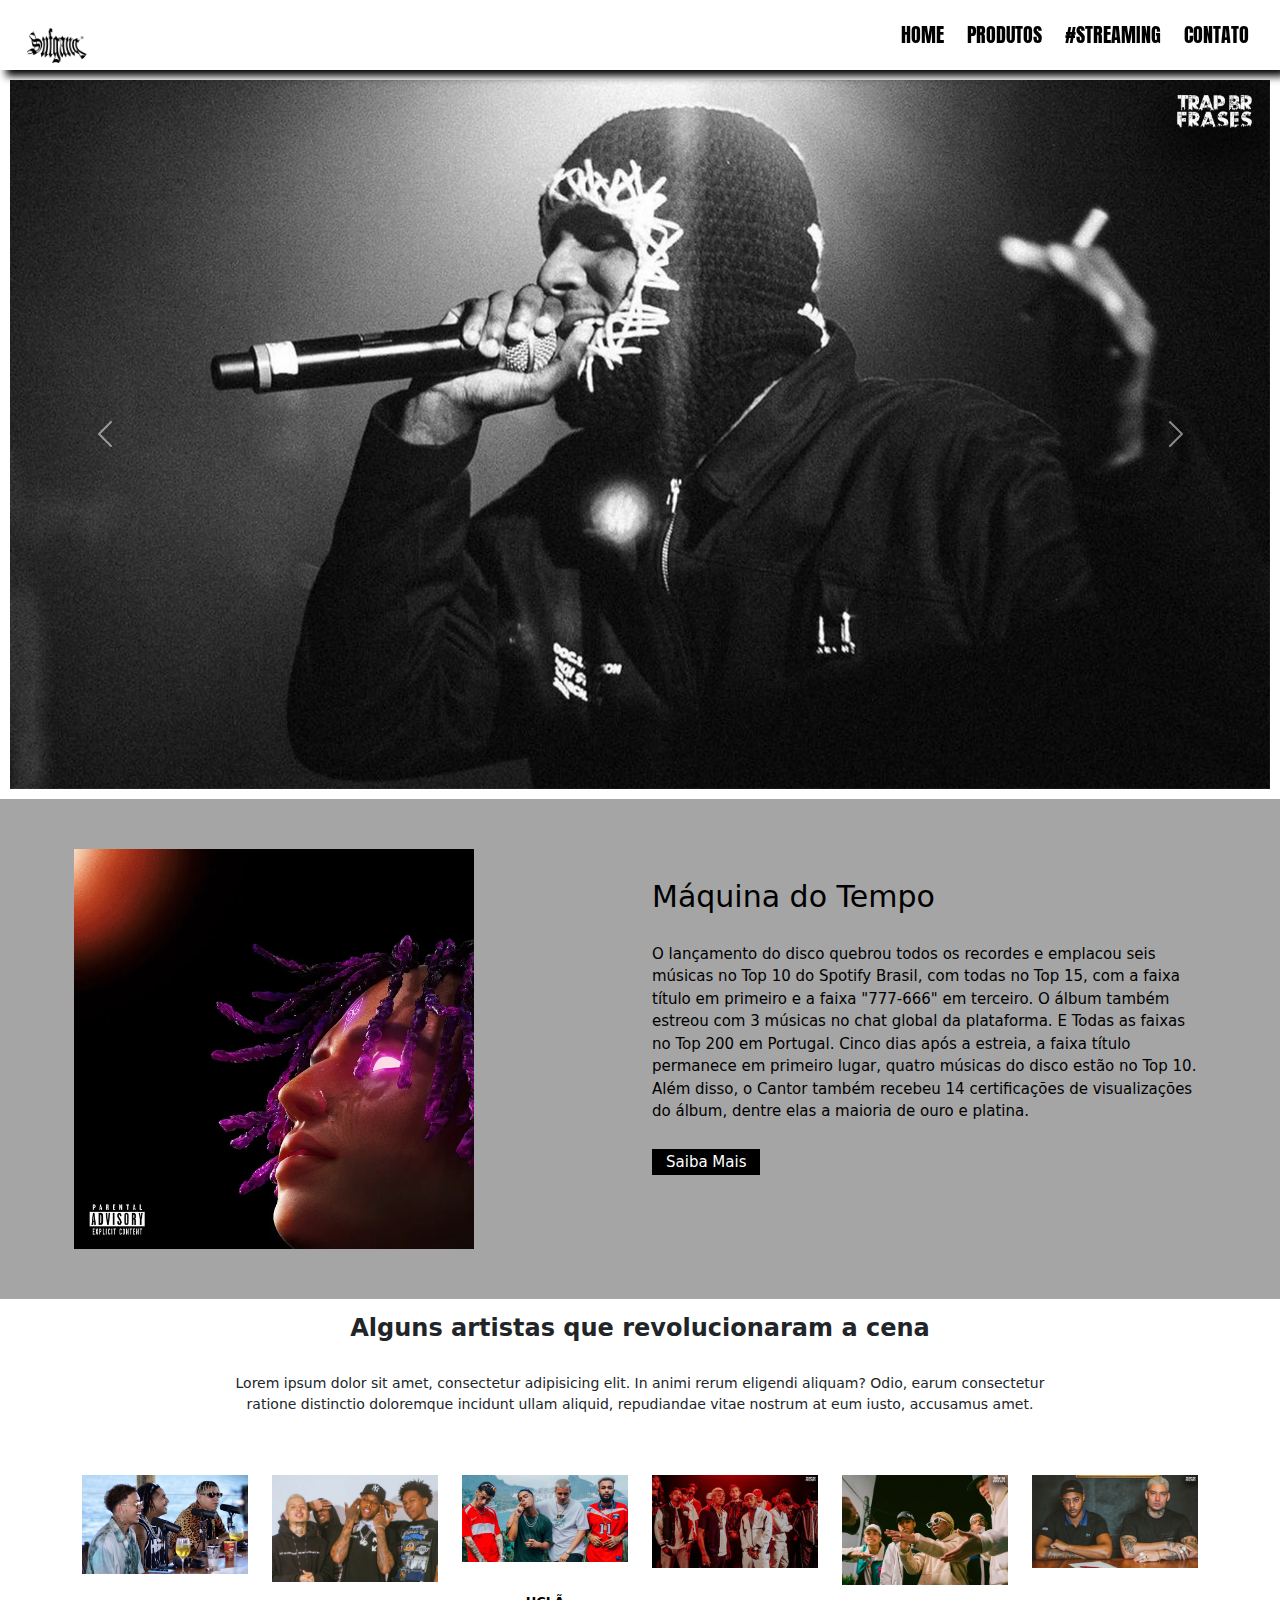
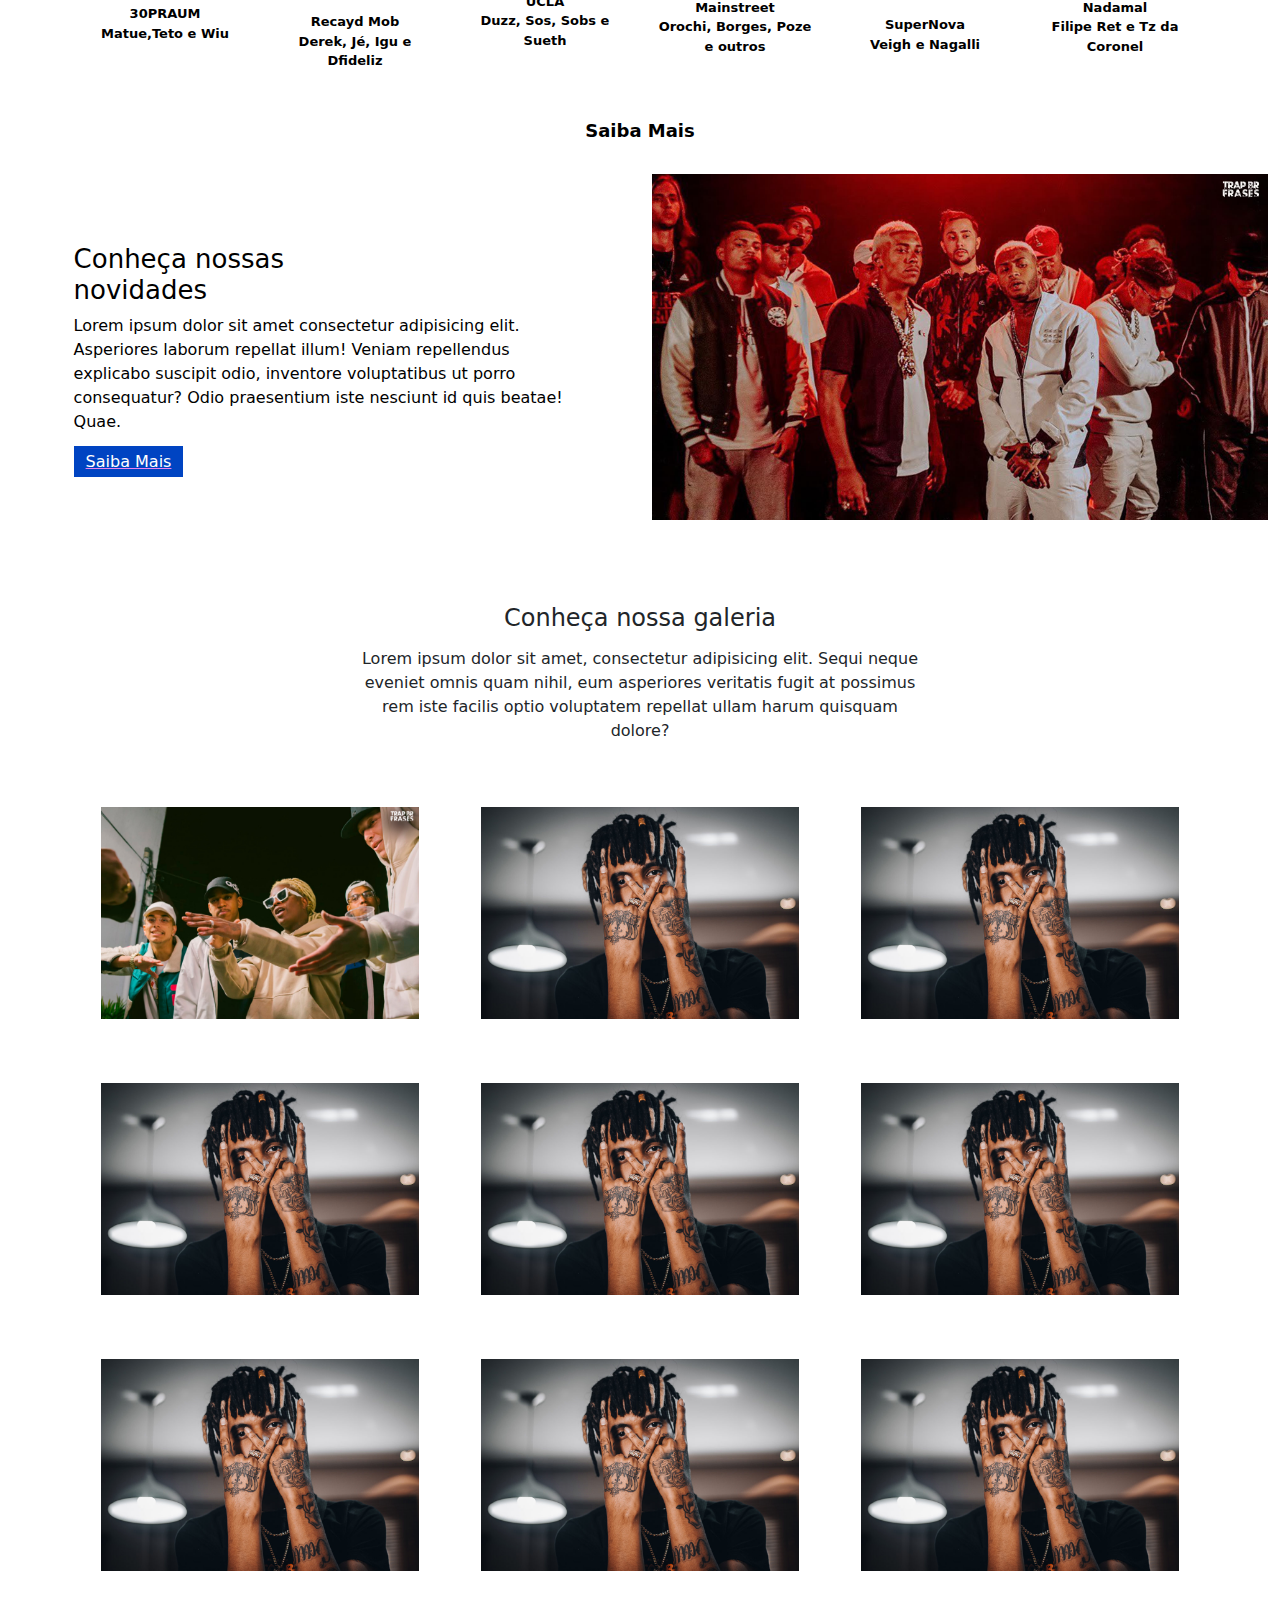
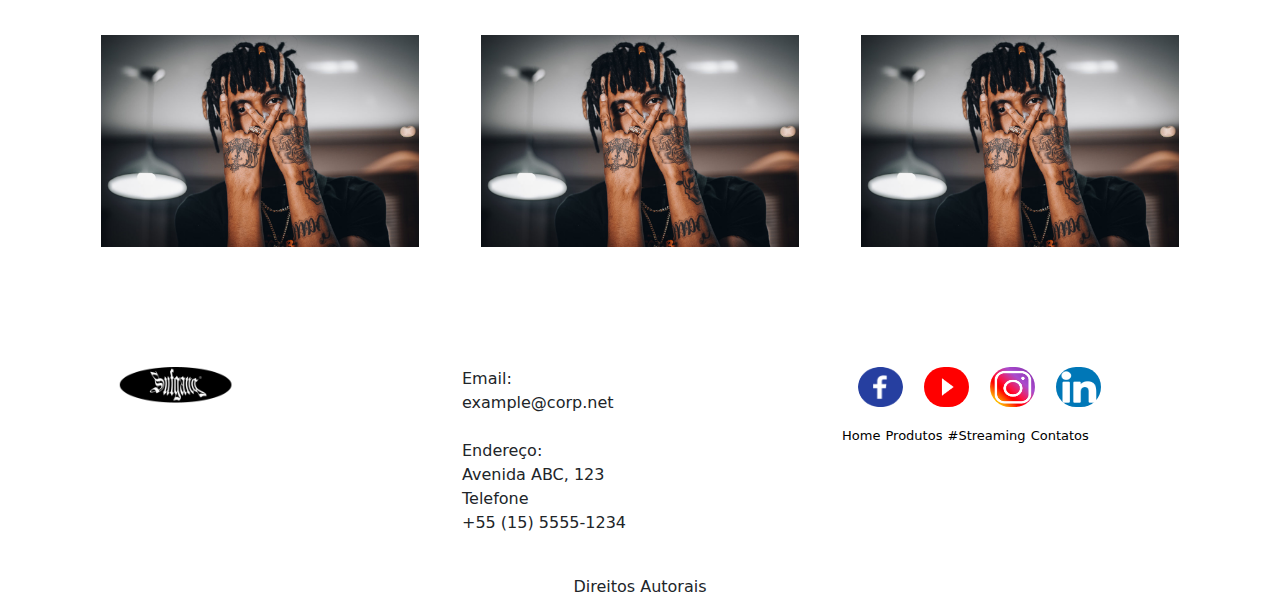
==== contato.html @ 6a13facf "update prj trap rev.10 > 20/05/2023" ====
<!DOCTYPE html>
<html lang="pt-br">
<head>
    <meta charset="UTF-8">
    <meta http-equiv="X-UA-Compatible" content="IE=edge">
    <meta name="viewport" content="width=device-width, initial-scale=1.0">
    <link rel="stylesheet" type="text/css" href="./bootstrap/css/bootstrap.min.css">
    <link rel="stylesheet" type="text/css" href="./css/style.css">
    <link rel="stylesheet" href="https://fonts.googleapis.com/css?family=Montserrat">
    <title>..:: Trap ::..</title>
</head>
<body>
    <!--Aula 15/04/2023-->
    <!--Inicio Menu Responsivo-->
    <header id="header">
            <a id="logo" href="index.html"><img src="./img/8d956c2ad8.png" alt="Logo trap"></a>
            <nav id="nav">
                <button aria-label="Abrir Menu" id="btn-mobile" aria-haspopup="true" aria-controls="menu" aria-expanded="false">
                    <span id="hamburger"></span>
            </button>
             <ul id="menu" role="menu">
                 <li><a class="linkMenu" href="index.html">Home</a></li>
                 <li><a class="linkMenu" href="produtos.html">Produtos</a></li>
                 <li><a class="linkMenu" href="streaming.html">#Streaming</a></li>
                 <li><a class="linkMenu" href="contato">Contato</a></li>
             </ul>         
            <nav>
                

    </header>
    <!-- Fim menu responsivo -->
    
    <!-- Inicio carousel página principal -->
    <div id="carouselExampleInterval" class="carousel slide" data-bs-ride="carousel" data-bs-pause="false">
        <div class="carousel-inner">
            <div class="carousel-item active" data-bs-interval="2500">
                <img
                src="./img/Derekcantando.jpg"
                class="d-block w-100"
                alt="..."
                />
            </div>
            <div class="carousel-item" data-bs-interval="1000">
                <img
                src="./img/youngboy.jpg"
                class="d-block w-100"
                alt="..."
                />
            </div>
            <div class="carousel-item" data-bs-interval="1000">
                <img
                src="./img/travis scottwall.jpg"
                class="d-block w-100"
                alt="..."
                />
            </div>
            <div class="carousel-item" data-bs-interval="1000">
                <img
                src="./img/raffa.jpg"
                class="d-block w-100"
                alt="..."

                />
            </div>
            <div class="carousel-item" data-bs-interval="1000">
                <img
                src="./img/ucla2.jpg"
                class="d-block w-100"
                alt="..."
                />
            </div>
            </div> 
                <!-- Alt + Shift + Seta para baixo, copia conteudo -->
            <!-- Inicio controle carousel -->
            <button
                class="carousel-control-prev"
                data-bs-target="#carouselExampleInterval"
                type="button"
                data-bs-slide="prev"
            > 
                <span class="carousel-control-prev-icon" aria-hidden="true"></span>   
                <span class="visually-hidden">Previous<span>
            </button>
            <button
                class="carousel-control-next"
                data-bs-target="#carouselExampleInterval"
                type="button"
                data-bs-slide="next"
            > 
                <span class="carousel-control-next-icon" aria-hidden="true"></span>   
                <span class="visually-hidden">Next<span>
            </button>
        </div>
    <!-- Fim controle carousel -->
    <!-- Fim carousel página principal-->
    <!-- Início Banner -->
    <div class="section-banner-home">
        <div class="container-fluid">
            <div class="row m-0">
                <div class="col-12 col-md-6">
                    <figure>
                        <img src="./img/maquinadotempo1.jpg" class="img-fluid" alt="banner-home">
                    </figure>
                </div>
                <div class="col-12 col-md-6">
                    <section class="texto-banner d-none d-md-block">
                        <h1>Máquina do Tempo</h1>
                        <p class="d-none d-md-block"> O lançamento do disco quebrou todos os recordes e emplacou seis músicas no Top 10 do Spotify Brasil, com todas no Top 15, com a faixa título em primeiro e a faixa "777-666" em terceiro. O álbum também estreou com 3 músicas no chat global da plataforma. E Todas as faixas no Top 200 em Portugal. Cinco dias após a estreia, a faixa título permanece em primeiro lugar, quatro músicas do disco estão no Top 10. Além disso, o Cantor também recebeu 14 certificações de visualizações do álbum, dentre elas a maioria de ouro e platina.</p>
                        <a href="produtos.html">Saiba Mais</a>
                    </section>
                </div>
            </div>
        </div>
    </div>
    <!-- Fim Banner-->
    <!-- Inicio Destaque -->
    <div class="destaque">
        <div class="container">
          <div class="row d-flex justify-content-center">
               <!-- Inicio da tag section do texto do destaque -->
               <section class="col-12">
                <h2> Alguns artistas que revolucionaram a cena</h2>
                <p>Lorem ipsum dolor sit amet, consectetur adipisicing elit. In animi rerum eligendi aliquam? Odio, earum consectetur ratione distinctio doloremque incidunt ullam aliquid, repudiandae vitae nostrum at eum iusto, accusamus amet.</p>
               </section>
               <!-- Fim da tag section do texto de destaque -->
               <!-- Inicio Imagem 1 -->
               <div class="col-6 col-md-2 pr-0">
                    <figure>
                        <a href="produtos.html"><img src="./img/30praum.jpg"
                            alt="figura-destaque" width="100%"></a>
                            <figcaption>30PRAUM <br> Matue,Teto e Wiu</figcaption>
                    </figure>

               </div>
               <!-- Fim da Imagem 1 -->
               <!-- Inicio Imagem 2 -->
               <div class="col-6 col-md-2 pr-0">
                    <figure>
                        <a href="produtos.html"><img src="./img/recayd.jpg"
                            alt="figura-destaque" width="100%"></a>
                            <figcaption>Recayd Mob <br> Derek, Jé, Igu e Dfideliz</figcaption>
                    </figure>

               </div>
               <!-- Fim da Imagem 2 -->
               <!-- Inicio Imagem 3 -->
               <div class="col-6 col-md-2 pr-0">
                    <figure>
                        <a href="produtos.html"><img src="./img/ucla.jpg"
                            alt="figura-destaque" width="100%"></a>
                            <figcaption>UCLÃ <br> Duzz, Sos, Sobs e Sueth</figcaption>
                    </figure>

               </div>
               <!-- Fim da Imagem 3 -->
               <!-- Inicio Imagem 4 -->
               <div class="col-6 col-md-2 pr-0">
                    <figure>
                        <a href="produtos.html"><img src="./img/MAINSTREET.jpg"
                            alt="figura-destaque" width="100%"></a>
                            <figcaption>Mainstreet <br> Orochi, Borges, Poze e outros</figcaption>
                    </figure>

               </div>
               <!-- Fim da Imagem 4 -->
               <!-- Inicio Imagem 5 -->
               <div class="col-6 col-md-2 pr-0">
                    <figure>
                        <a href="produtos.html"><img src="./img/supernova.jpg"
                            alt="figura-destaque" width="100%"></a>
                            <figcaption>SuperNova <br> Veigh e Nagalli</figcaption>
                    </figure>

               </div>
               <!-- Fim da Imagem 5 -->
               <!-- Inicio Imagem 6 -->
               <div class="col-6 col-md-2 pr-0">
                    <figure>
                        <a href="produtos.html"><img src="./img/nadamal.jpg"
                            alt="figura-destaque" width="100%"></a>
                            <figcaption>Nadamal <br> Filipe Ret e Tz da Coronel</figcaption>
                    </figure>

               </div>
               <!-- Fim da Imagem 6 -->
               <div class="col-12">
                    <a href="#">Saiba Mais</a>
               </div>
               <!-- Fim Saiba Mais -->
            </div>
        </div>
    </div>
   <!-- Fim Destaque  -->
   <!-- Inicio do texto das novidades -->
   <div class="novidades" id="novidades-mobile">
        <div class="container-fluid">
            <div class="row">
                <div class="col-md-6">
                    <section class="text-body">
                        <h2>Conheça nossas novidades</h2>
                        <p>Lorem ipsum dolor sit amet consectetur adipisicing elit. Asperiores laborum repellat illum! Veniam repellendus explicabo suscipit odio, inventore voluptatibus ut porro consequatur? Odio praesentium iste nesciunt id quis beatae! Quae.</p>
                        <a class="btn-banner" href="a" target="_blank">Saiba Mais</a>
                    </section>
                </div>
             <!-- Fim do texto novidades -->
             <!-- Inicio da imagem novidades -->
            <div class="col-md-6">
                   <figure>
                       <img src="./img/MAINSTREET.jpg" class="img-fluid"
                       alt="banner-home">
                   </figure>
            </div>
             <!-- Fim da Imagem Novidades -->
        </div>
    </div>
</div>
<!-- Inicio galeria -->
<div class="galeria d-flex align-itens-center">
     <div class="container">
          <div class="row">
               <!-- Inicio texto galerias -->
               <div class="col-12">
                    <section class="texto-galeria">
                        <h2>Conheça nossa galeria</h2>
                        <p>Lorem ipsum dolor sit amet, consectetur adipisicing elit. Sequi neque eveniet omnis quam nihil, eum asperiores veritatis fugit at possimus rem iste facilis optio voluptatem repellat ullam harum quisquam dolore?</p>
                    </section>
                </div>
                <!-- Fim texto galerias -->
                <!-- Inicio Imagem 1 da galeria -->
                <div class="gallery col-6 col-md-3">
                    <img src="./img/supernova.jpg" class="img-fluid" alt="img-galeria">
                </div>
                <!-- Fim Imagem 1 da galeria -->
                <!-- Inicio Imagem 2 da galeria -->
                <div class="gallery col-6 col-md-3">
                    <img src="./img/raffa.jpg
                " class="img-fluid" alt="img-galeria">
                </div>
                <!-- Fim Imagem 2 da galeria -->
                <!-- Inicio Imagem 3 da galeria -->
                <div class="gallery col-6 col-md-3">
                    <img src="./img/raffa.jpg" class="img-fluid" alt="img-galeria">
                </div>
                <!-- Fim Imagem 3 da galeria -->
                <!-- Inicio Imagem 4 da galeria -->
                <div class="gallery col-6 col-md-3">
                    <img src="./img/raffa.jpg" class="img-fluid" alt="img-galeria">
                </div>
                <!-- Fim Imagem 4 da galeria -->
                <!-- Inicio Imagem 5 da galeria -->
                <div class="gallery col-6 col-md-3">
                    <img src="./img/raffa.jpg" class="img-fluid" alt="img-galeria">
                </div>
                <!-- Fim Imagem 5 da galeria -->
                <!-- Inicio Imagem 6 da galeria -->
                <div class="gallery col-6 col-md-3">
                    <img src="./img/raffa.jpg" class="img-fluid" alt="img-galeria">
                </div>
                <!-- Fim Imagem 6 da galeria -->
                <!-- Inicio Imagem 7 da galeria -->
                <div class="gallery col-6 col-md-3">
                    <img src="./img/raffa.jpg" class="img-fluid" alt="img-galeria">
                </div>
                <!-- Fim Imagem 7 da galeria -->
                <!-- Inicio Imagem 8 da galeria -->
                <div class="gallery col-6 col-md-3">
                    <img src="./img/raffa.jpg" class="img-fluid" alt="img-galeria">
                </div>
                <!-- Fim Imagem 8 da galeria -->
                <!-- Inicio Imagem 9 da galeria -->
                <div class="gallery col-6 col-md-3">
                    <img src="./img/raffa.jpg" class="img-fluid" alt="img-galeria">
                </div>
                <!-- Fim Imagem 9 da galeria -->
                <!-- Inicio Imagem 10 da galeria -->
                <div class="gallery col-6 col-md-3">
                    <img src="./img/raffa.jpg" class="img-fluid" alt="img-galeria">
                </div>
                <!-- Fim Imagem 10 da galeria -->
                <!-- Inicio Imagem 11 da galeria -->
                <div class="gallery col-6 col-md-3">
                    <img src="./img/raffa.jpg" class="img-fluid" alt="img-galeria">
                </div>
                <!-- Fim Imagem 11 da galeria -->
                <!-- Inicio Imagem 12 da galeria -->
                <div class="gallery col-6 col-md-3">
                    <img src="./img/raffa.jpg" class="img-fluid" alt="img-galeria">
                </div>
                <!-- Fim Imagem 12 da galeria -->
            
            </div>
        </div>
    </div>
    <!-- Fim da Galeria -->
    <!-- Inicio footer -->
    <footer class="rodape">
        <div class="container">
            <div class="row n-0">
                <!-- Início Logo -->
                <div id="logo-rodape" class="col-md-4">
                    <figure>
                        <img src="./img/marca-sufgang.png" alt="logo-rodape" width="40%">
                    </figure>
                </div>
                <!-- Fim Logo -->
                <!-- Início Texto -->
                <div class="col-md-4">
                    <div class="info-contato">
                         <p>Email:</p>
                         <p>example@corp.net</p><br>
                         <p>Endereço:</p>
                         <p>Avenida ABC, 123</p>
                         <p>Telefone</p>
                         <p>+55 (15) 5555-1234</p>
                    </div>
                </div>
                <!-- Fim Texto -->
                <!-- Início das Midias Sociais -->
                <!-- Alt + Shift + Seta para baixo > Duplica Linha -->
                <!-- Control + Space > Mostra o caminho do objeto dentro do SRC -->
                <div class="col-md-4">
                    <figure class="redes-sociais">
                        <a href="#"><img src="img/face.png"></a>
                        <a href="#"><img src="img/youtube.png"></a>
                        <a href="#"><img src="img/insta.png"></a>
                        <a href="#"><img src="img/linkedin.png"></a>
                    </figure>
                    <br>
                    <a href="index.html">Home</a>
                    <a href="index.html">Produtos</a>
                    <a href="index.html">#Streaming</a>
                    <a href="index.html">Contatos</a>
                </div>
                <!-- Fim Midias Sociais -->
                <!-- Início Direitos Autorais -->
                <div class="col-12">
                    <p class="direitos">Direitos Autorais</p>
                </div>
                <!-- Fim Direitos Autorais -->
            </div>
        </div>
    </footer>
    <!-- Fim Rodape -->
</div>

        
            


</body>

<script type="text/javascript" src="./bootstrap/js/bootstrap.min.js"></script>

<script type="text/javascript" src="./js/script_menu.js"></script>

</html>
---- css/style.css ----
@import url(https://fonts.googleapis.com/css?family=Anton);
/*Aula 01- 01/04/23 */

body, ul{
    margin: 0px ;
    padding: 0px ;
}
#header #menu a {
    color: black;
    text-decoration: none;
    font-family: Anton;
    text-transform: uppercase;
    font-size: 1.25em;
    transition: 0.3s;
    margin-right: 15px;

}
#header #menu a:hover {
    color: rgb(255, 255, 255);
    font-size: 1.6em;
    transition: 0.3s;
    text-shadow: 4px 4px 6px black;
}
#logo a:hover {
    box-shadow: 4px;
    transition: 0.3s;
}
#logo img:hover {
    box-shadow: 4px 4px 6px rgb(0, 0, 0);
    transition: 0.3s;
}
#logo img{
    float: left;
    height: 35px;
    position: relative;
    top: 10px;
    left: 10px;
    border-radius: 200px; /* Criar border circular na imagem */
}
#header {
    width: 100%;
    position: relative;
    z-index: 90;
    box-sizing: border-box;
    height: 70px;
    padding: 1rem;
    display: flex;
    align-items: center;
    justify-content: space-between;
    background: #ffffff;
    box-shadow: 6px 6px 8px #000000;
    transition: 0.3s;
}
#menu {
    display: flex;
    list-style: none;
    gap: 0.5rem;
}
#btn-mobile {
    display: none;
}
/*
#carouselExampleInterval {
    position: relative;
    z-index: 10;
    padding-top: 80px;
}
*/

#carouselExampleInterval {
    position: relative;
    z-index: 10;
    margin-left: 10px;
    margin-right: 10px;
    box-shadow: 6px 6px rgb(255, 255, 255);
    transition: 0.3s;
    place-items: normal legacy;
    margin-block: 10px;
    height: auto;

}
#carouselExampleInterval .carousel-inner img {
    max-height: auto;
    width: 100%;
}
@media (max-width: 600px) {
    #menu {
        display: block;
        position: absolute;
        width: 15em;
        top: 70px;
        right: 0px;
        background: #8b83837a;
        transition: 0.6s;
        z-index: 1000;
        height: 0px;
        padding-left: 5px;
        visibility: hidden;
        overflow-y: hidden;
    }
    #menu li {
        padding-top: 30px;
        padding-bottom: 0px;
        margin: 0 1rem;
        border-bottom: 2px solid rgba(0, 0, 0, 0.5s);
    }
    #nav.active #menu {
        height: calc(100vh - 70px);
        visibility: visible;
        overflow-y: hidden;
    }
    #btn-mobile {
        display: flex;
        padding: 0.5rem 1rem;
        font-size: 1rem;
        border: none;
        background: none;
        cursor: pointer;
        gap: 0.5rem;
    }
    #hamburger {
        border-top: 2px solid; /* Melhorando o hamburger */
        width: 35px; /* Melhorando o hamburger >> Largura */
        color: rgb(0, 0, 0);
    }
    #hamburger::after, 
    #hamburger::before {
        content: '';
        display: block;
        width: 35px; /* Melhorando o hamburger >> Largura */
        height: 2px;
        background: currentColor;
        margin-top: 5px; /*Melhorando o hamburger >> Espaçamento entre o hamburger */
        transform: 0.4s;
        position: relative;
        border-top: 2px solid; /* Melhorando o hamburger >> Espessura de cada linha*/
    }
    #nav.active #hamburger {
        border-top-color: transparent;
    }
    #nav.active #hamburger::before {
        transform: rotate(135deg);
    }
    #nav.active #hamburger::after {
        transform: rotate(-135deg);
        top: -7px;
    }

}

/* Estilo CSS Banner */
.section-banner-home {
   width: 100%;
   height: 500px;
   margin-top: 10px;
   padding: 50px;
   background-color: rgb(165, 165, 165); 
}
.section-banner-home img {
    height: 400px;
}
.section-banner-home .texto-banner {
    margin-top: 30px;
    font-size: 22px;
}
.section-banner-home .texto-banner h1 {
    font-size: 30px;
    width: 60%;
    font-weight: 500;
    padding-bottom: 20px;
    color: black;
}
.section-banner-home .texto-banner p {
    font-size: 15px;
    margin-bottom: 20px;
    color: rgb(0, 0, 0);
}
.section-banner-home .texto-banner a {
    color: rgb(255, 255, 255);
    text-decoration: #000;
    background-color: rgb(0, 0, 0);
    padding: 4px 14px;
    font-size: 15px;
}
.section-banner-home .texto-banner #a:hover {
    color: yellow;
    text-shadow: 2px 2px 4px #0000007a;
    font-size: 18px;
    font-weight: bold;
}
/* Fim CSS Banner */

/* CSS Destaque */
.destaque {
    background-color: white;
}
.destaque h2 {
    margin-top: 15px;
    text-align: center;
    font-size: 24px;
    font-weight: bold;
}
.destaque p {
    width: 77%;
    text-align: center;
    font-size: 14px;
    margin: 30px auto;
}

.destaque figcaption {
    font-size: 13px;
    color: #000;
    text-decoration: none;
    font-weight: bold;
    text-align: center;
}
.destaque a {
    justify-content: center;
    display: flex;
    text-decoration: none;
    color: black;
    font-size: 18px;
    font-weight: bold;
    margin: 30px 0;
}
/* Fim CSS Destaque */

/* CSS Novidades */

.novidades .text-body {
    width: 80%;
    margin: 70px auto;
}
.novidades h2 {
    color: #000;
    font-size: 26px;
    width: 70%;
}
.novidades p {
    color: rgb(0, 0, 0);
}
.novidades a {
    color: rgb(255, 255, 255);
    text-decoration: underline;
    text-decoration-color: violet;
    padding: 6px 12px;
    background-color: rgb(0, 68, 194);
    font-weight: 400;
}
/* Fim CSS Novidades */

/* Início CSS Galerias */

.galeria {
    margin: 60px auto 20px;
}
.galeria h2 {
    text-align: center;
    font-size: 24px;
}
.galeria p {
    text-align: center;
    width: 50%;
    margin: 14px auto 50px;
}
.galeria .gallery {
    width: 30%;
    margin: 14px auto 50px;
}
/* Fim CSS Galerias */

/* Início CSS Footer */

.rodape {
    padding: 50px 50px 0;
}
.rodape .container #logo-rodape img {
    height: 50%;
    width: 50%;
    padding-left: 10px;
    transition: transform .3s;
    display: block;
}
.rodape .container #logo-rodape img:hover {
    transform: scale(1.5);
    box-shadow: 0 0 10px rgba(0, 0, 0, 0.2s);
}
.rodape .info-contato p {
    margin: 0px;
}
.rodape a {
    text-decoration: none;
    color: #000;
    font-size: 13px;
}
.rodape a:hover {
    font-weight: bold;
}
.rodape .redes-sociais {
    display: inline-block;
}
.rodape .redes-sociais img {
    width: 45px;
    height: 40px;
    padding-left: 0px;
    margin-left: 1rem;
    transition: transform .3s;
    border-radius: 120px; /* Arredondando div do objeto redes  sociais */
}
.rodape .redes-sociais img:hover {
    transform: scale(1.5);
    box-shadow: 0 0 10px rgba(0, 0, 0, 0.2s);
}
.rodape p.direitos {
    text-align: center;
    margin-top: 40px;
}
/* Inicio CSS Streaming */

.embed-container {
    position: relative;
    padding-bottom: 0;
    height: auto;
    max-width: 100%;
    margin-top: 0;
    margin-bottom: 0;
    padding-top: 80px;
    padding-bottom: 20px;
    padding-left: 30px;
    padding-right: 30px;
    display: flex;
}
.embed-container h2 {
    text-align: center;
    font-size: 24px;
    font-weight: bold;
}
.embed-container p {
    text-align: center;
    font-size: 24px;
   
}
.embed-container iframe {
    position: relative;
    top: 0;
    left: 0;
    width: 100%;
    height: 250px;
    border-radius: 1rem;
    box-shadow: gray 0.5em 0.5em 0.3em;
    transition: transform .3s;
    display: block;
}
.embed-container iframe:hover {
  flex: 1;
  z-index: 1;
  transform: scale(1.5);
  box-shadow: 0 0 10px rgba(0, 0, 0, 0.446);
}
.embed-container .col-lg-4 {
    margin-top: 20px;

}

/* Fim CSS Streaming */
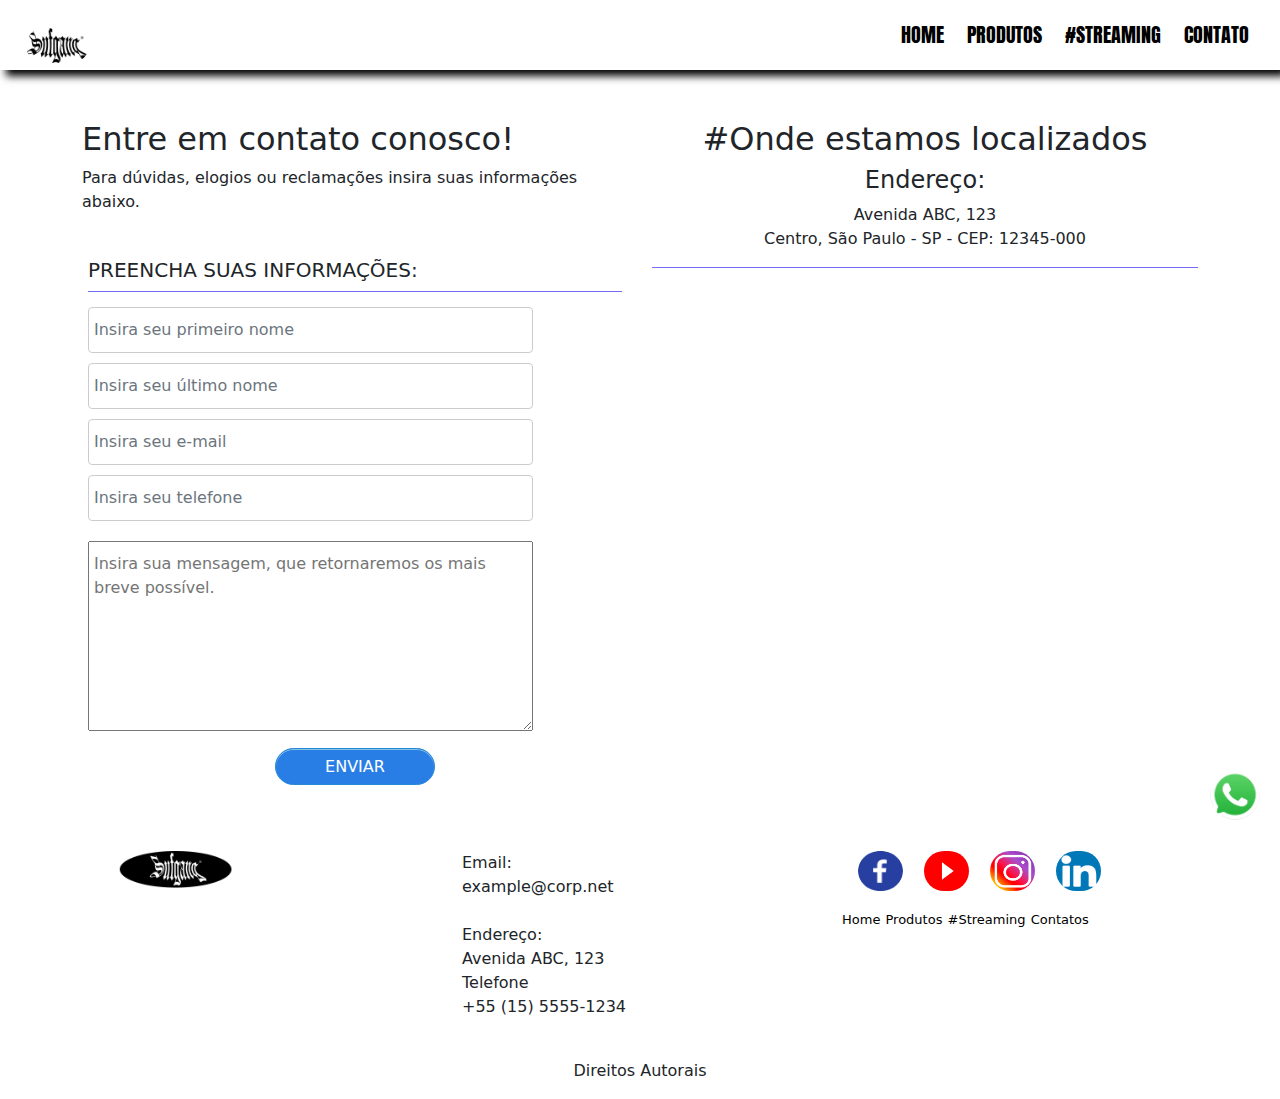
==== commit 4d5c290c: "update prj discovery space rev.13 > 03/06/2023" ====
--- a/contato.html
+++ b/contato.html
@@ -13,285 +13,118 @@
     <!--Aula 15/04/2023-->
     <!--Inicio Menu Responsivo-->
     <header id="header">
-            <a id="logo" href="index.html"><img src="./img/8d956c2ad8.png" alt="Logo trap"></a>
+            <a id="logo" href="./index.html"><img src="./img/8d956c2ad8.png" alt="Logo trap"></a>
             <nav id="nav">
                 <button aria-label="Abrir Menu" id="btn-mobile" aria-haspopup="true" aria-controls="menu" aria-expanded="false">
                     <span id="hamburger"></span>
             </button>
              <ul id="menu" role="menu">
-                 <li><a class="linkMenu" href="index.html">Home</a></li>
-                 <li><a class="linkMenu" href="produtos.html">Produtos</a></li>
-                 <li><a class="linkMenu" href="streaming.html">#Streaming</a></li>
-                 <li><a class="linkMenu" href="contato">Contato</a></li>
+                 <li><a class="linkMenu" href="./index.html">Home</a></li>
+                 <li><a class="linkMenu" href="./produtos.html">Produtos</a></li>
+                 <li><a class="linkMenu" href="./streaming.html">#Streaming</a></li>
+                 <li><a class="linkMenu" href="./contato">Contato</a></li>
              </ul>         
             <nav>
                 
 
     </header>
     <!-- Fim menu responsivo -->
-    
-    <!-- Inicio carousel página principal -->
-    <div id="carouselExampleInterval" class="carousel slide" data-bs-ride="carousel" data-bs-pause="false">
-        <div class="carousel-inner">
-            <div class="carousel-item active" data-bs-interval="2500">
-                <img
-                src="./img/Derekcantando.jpg"
-                class="d-block w-100"
-                alt="..."
-                />
-            </div>
-            <div class="carousel-item" data-bs-interval="1000">
-                <img
-                src="./img/youngboy.jpg"
-                class="d-block w-100"
-                alt="..."
-                />
-            </div>
-            <div class="carousel-item" data-bs-interval="1000">
-                <img
-                src="./img/travis scottwall.jpg"
-                class="d-block w-100"
-                alt="..."
-                />
-            </div>
-            <div class="carousel-item" data-bs-interval="1000">
-                <img
-                src="./img/raffa.jpg"
-                class="d-block w-100"
-                alt="..."
-
-                />
-            </div>
-            <div class="carousel-item" data-bs-interval="1000">
-                <img
-                src="./img/ucla2.jpg"
-                class="d-block w-100"
-                alt="..."
-                />
-            </div>
-            </div> 
-                <!-- Alt + Shift + Seta para baixo, copia conteudo -->
-            <!-- Inicio controle carousel -->
-            <button
-                class="carousel-control-prev"
-                data-bs-target="#carouselExampleInterval"
-                type="button"
-                data-bs-slide="prev"
-            > 
-                <span class="carousel-control-prev-icon" aria-hidden="true"></span>   
-                <span class="visually-hidden">Previous<span>
-            </button>
-            <button
-                class="carousel-control-next"
-                data-bs-target="#carouselExampleInterval"
-                type="button"
-                data-bs-slide="next"
-            > 
-                <span class="carousel-control-next-icon" aria-hidden="true"></span>   
-                <span class="visually-hidden">Next<span>
-            </button>
-        </div>
-    <!-- Fim controle carousel -->
-    <!-- Fim carousel página principal-->
-    <!-- Início Banner -->
-    <div class="section-banner-home">
-        <div class="container-fluid">
-            <div class="row m-0">
-                <div class="col-12 col-md-6">
-                    <figure>
-                        <img src="./img/maquinadotempo1.jpg" class="img-fluid" alt="banner-home">
-                    </figure>
+ 
+     <!-- Início Form Contato -->
+    <div class="contato">
+        <div class="container">
+            <div class="row">               
+                <!-- Início Formulário -->
+                <div class="col-md-6">
+                    <!-- Início da tag section com texto -->
+                    <section class="col-12">
+                        <h2>Entre em contato conosco!</h2>
+                        <p>Para dúvidas, elogios ou reclamações insira suas informações abaixo.</p>
+                    </section>
+                    <!-- Fim da tag section com texto -->
+                    <div class="form_main">
+                        <form class="form-horizontal" method="post" action="">
+                            <fieldset>
+                                <h4 class="text-left header">Preencha suas informações: <span></span></h4>
+                                <!-- Início campo 1 do form -->
+                                <div class="form-group">
+                                    <div class="col-md-10 col-md-offset-1">
+                                        <input id="fname" name="name" type="text" placeholder="Insira seu primeiro nome" class="form-control" required>
+                                    </div>
+                                </div>
+                                <!-- Fim campo 1 do form -->
+                                <!-- Início campo 2 do form -->
+                                <div class="form-group">
+                                    <div class="col-md-10 col-md-offset-1">
+                                        <input id="lname" name="name" type="text" placeholder="Insira seu último nome" class="form-control" required>
+                                    </div>
+                                </div>
+                                <!-- Fim campo 2 do form -->
+                                <!-- Início campo 3 do form -->
+                                <div class="form-group">
+                                    <div class="col-md-10 col-md-offset-1">
+                                        <input id="email" name="email" type="email" placeholder="Insira seu e-mail" class="form-control" required>
+                                    </div>
+                                </div>
+                                <!-- Fim campo 3 do form -->
+                                <!-- Início campo 4 do form -->
+                                <div class="form-group">
+                                    <div class="col-md-10 col-md-offset-1">
+                                        <input id="phone" name="phone" type="text" placeholder="Insira seu telefone" class="form-control" required>
+                                    </div>
+                                </div>
+                                <!-- Fim campo 4 do form -->
+                                <!-- Início campo 5 do form -->
+                                <div class="form-group">
+                                    <div class="col-md-10 col-md-offset-1">
+                                        <textarea id="message" name="message" type="text" placeholder="Insira sua mensagem, que retornaremos os mais breve possível." class="form-control-msg" rows="7" required></textarea>
+                                    </div>
+                                </div>
+                                <!-- Fim campo 5 do form -->
+                                <!-- Início button submit -->
+                                <div class="form-group">
+                                    <div class="col-md-12 text-center">
+                                        <button type="submit" class="formbutton">Enviar</button>
+                                    </div>
+                                </div>
+                                <!-- Fim button submit -->
+                            </fieldset>
+                        </form>
+                    </div>
                 </div>
-                <div class="col-12 col-md-6">
-                    <section class="texto-banner d-none d-md-block">
-                        <h1>Máquina do Tempo</h1>
-                        <p class="d-none d-md-block"> O lançamento do disco quebrou todos os recordes e emplacou seis músicas no Top 10 do Spotify Brasil, com todas no Top 15, com a faixa título em primeiro e a faixa "777-666" em terceiro. O álbum também estreou com 3 músicas no chat global da plataforma. E Todas as faixas no Top 200 em Portugal. Cinco dias após a estreia, a faixa título permanece em primeiro lugar, quatro músicas do disco estão no Top 10. Além disso, o Cantor também recebeu 14 certificações de visualizações do álbum, dentre elas a maioria de ouro e platina.</p>
-                        <a href="produtos.html">Saiba Mais</a>
-                    </section>
+                <!-- Fim Formulário -->
+                <!-- Início Maps -->
+                <div class="col-md-6">
+                    <div class="row">
+                        <div class="panel panel-default">
+                            <section id="txt-local" class="text-center header">
+                                <h2>#Onde estamos localizados</h2>
+                                <h4>Endereço:</h4>
+                                <p>Avenida ABC, 123 <br />
+                                Centro, São Paulo - SP - CEP: 12345-000
+                                </p>                            
+                            </section>
+                            <div class="map">
+                                <iframe src="https://www.google.com/maps/embed?pb=!1m14!1m8!1m3!1d117064.16831094984!2d-46.6546441034567!3d-23.52331980684069!3m2!1i1024!2i768!4f13.1!3m3!1m2!1s0x94ce5843deb99025%3A0xb23619858bc7e63e!2sSenai%20Santa%20Cec%C3%ADlia%20(Inform%C3%A1tica)!5e0!3m2!1spt-BR!2sbr!4v1685200260180!5m2!1spt-BR!2sbr" width="600" height="450" style="border:0;" allowfullscreen="" loading="lazy" referrerpolicy="no-referrer-when-downgrade"></iframe>
+                            </div>
+                        </div>
+                    </div>
                 </div>
+                <!-- Fim Maps -->
             </div>
         </div>
     </div>
-    <!-- Fim Banner-->
-    <!-- Inicio Destaque -->
-    <div class="destaque">
-        <div class="container">
-          <div class="row d-flex justify-content-center">
-               <!-- Inicio da tag section do texto do destaque -->
-               <section class="col-12">
-                <h2> Alguns artistas que revolucionaram a cena</h2>
-                <p>Lorem ipsum dolor sit amet, consectetur adipisicing elit. In animi rerum eligendi aliquam? Odio, earum consectetur ratione distinctio doloremque incidunt ullam aliquid, repudiandae vitae nostrum at eum iusto, accusamus amet.</p>
-               </section>
-               <!-- Fim da tag section do texto de destaque -->
-               <!-- Inicio Imagem 1 -->
-               <div class="col-6 col-md-2 pr-0">
-                    <figure>
-                        <a href="produtos.html"><img src="./img/30praum.jpg"
-                            alt="figura-destaque" width="100%"></a>
-                            <figcaption>30PRAUM <br> Matue,Teto e Wiu</figcaption>
-                    </figure>
-
-               </div>
-               <!-- Fim da Imagem 1 -->
-               <!-- Inicio Imagem 2 -->
-               <div class="col-6 col-md-2 pr-0">
-                    <figure>
-                        <a href="produtos.html"><img src="./img/recayd.jpg"
-                            alt="figura-destaque" width="100%"></a>
-                            <figcaption>Recayd Mob <br> Derek, Jé, Igu e Dfideliz</figcaption>
-                    </figure>
-
-               </div>
-               <!-- Fim da Imagem 2 -->
-               <!-- Inicio Imagem 3 -->
-               <div class="col-6 col-md-2 pr-0">
-                    <figure>
-                        <a href="produtos.html"><img src="./img/ucla.jpg"
-                            alt="figura-destaque" width="100%"></a>
-                            <figcaption>UCLÃ <br> Duzz, Sos, Sobs e Sueth</figcaption>
-                    </figure>
-
-               </div>
-               <!-- Fim da Imagem 3 -->
-               <!-- Inicio Imagem 4 -->
-               <div class="col-6 col-md-2 pr-0">
-                    <figure>
-                        <a href="produtos.html"><img src="./img/MAINSTREET.jpg"
-                            alt="figura-destaque" width="100%"></a>
-                            <figcaption>Mainstreet <br> Orochi, Borges, Poze e outros</figcaption>
-                    </figure>
-
-               </div>
-               <!-- Fim da Imagem 4 -->
-               <!-- Inicio Imagem 5 -->
-               <div class="col-6 col-md-2 pr-0">
-                    <figure>
-                        <a href="produtos.html"><img src="./img/supernova.jpg"
-                            alt="figura-destaque" width="100%"></a>
-                            <figcaption>SuperNova <br> Veigh e Nagalli</figcaption>
-                    </figure>
-
-               </div>
-               <!-- Fim da Imagem 5 -->
-               <!-- Inicio Imagem 6 -->
-               <div class="col-6 col-md-2 pr-0">
-                    <figure>
-                        <a href="produtos.html"><img src="./img/nadamal.jpg"
-                            alt="figura-destaque" width="100%"></a>
-                            <figcaption>Nadamal <br> Filipe Ret e Tz da Coronel</figcaption>
-                    </figure>
-
-               </div>
-               <!-- Fim da Imagem 6 -->
-               <div class="col-12">
-                    <a href="#">Saiba Mais</a>
-               </div>
-               <!-- Fim Saiba Mais -->
-            </div>
+    <!-- Fim Form Contato -->
+    <!-- Início Whatsapp -->
+    <div class="whatsapp">
+        <div class="container-grid logo-whats">
+            <a target="_blank" href="https://api.whatsapp.com/send?phone=5515981187807&text=Ol%C3%A1,%20estou%20navegando%20no%20site%20Gamify%20e%20gostaria%20de%20mais%20informa%C3%A7%C3%B5es"><img src="./img/whats.png" class="quica" alt="Contato Whatsapp"></a>
         </div>
     </div>
-   <!-- Fim Destaque  -->
-   <!-- Inicio do texto das novidades -->
-   <div class="novidades" id="novidades-mobile">
-        <div class="container-fluid">
-            <div class="row">
-                <div class="col-md-6">
-                    <section class="text-body">
-                        <h2>Conheça nossas novidades</h2>
-                        <p>Lorem ipsum dolor sit amet consectetur adipisicing elit. Asperiores laborum repellat illum! Veniam repellendus explicabo suscipit odio, inventore voluptatibus ut porro consequatur? Odio praesentium iste nesciunt id quis beatae! Quae.</p>
-                        <a class="btn-banner" href="a" target="_blank">Saiba Mais</a>
-                    </section>
-                </div>
-             <!-- Fim do texto novidades -->
-             <!-- Inicio da imagem novidades -->
-            <div class="col-md-6">
-                   <figure>
-                       <img src="./img/MAINSTREET.jpg" class="img-fluid"
-                       alt="banner-home">
-                   </figure>
-            </div>
-             <!-- Fim da Imagem Novidades -->
-        </div>
-    </div>
-</div>
-<!-- Inicio galeria -->
-<div class="galeria d-flex align-itens-center">
-     <div class="container">
-          <div class="row">
-               <!-- Inicio texto galerias -->
-               <div class="col-12">
-                    <section class="texto-galeria">
-                        <h2>Conheça nossa galeria</h2>
-                        <p>Lorem ipsum dolor sit amet, consectetur adipisicing elit. Sequi neque eveniet omnis quam nihil, eum asperiores veritatis fugit at possimus rem iste facilis optio voluptatem repellat ullam harum quisquam dolore?</p>
-                    </section>
-                </div>
-                <!-- Fim texto galerias -->
-                <!-- Inicio Imagem 1 da galeria -->
-                <div class="gallery col-6 col-md-3">
-                    <img src="./img/supernova.jpg" class="img-fluid" alt="img-galeria">
-                </div>
-                <!-- Fim Imagem 1 da galeria -->
-                <!-- Inicio Imagem 2 da galeria -->
-                <div class="gallery col-6 col-md-3">
-                    <img src="./img/raffa.jpg
-                " class="img-fluid" alt="img-galeria">
-                </div>
-                <!-- Fim Imagem 2 da galeria -->
-                <!-- Inicio Imagem 3 da galeria -->
-                <div class="gallery col-6 col-md-3">
-                    <img src="./img/raffa.jpg" class="img-fluid" alt="img-galeria">
-                </div>
-                <!-- Fim Imagem 3 da galeria -->
-                <!-- Inicio Imagem 4 da galeria -->
-                <div class="gallery col-6 col-md-3">
-                    <img src="./img/raffa.jpg" class="img-fluid" alt="img-galeria">
-                </div>
-                <!-- Fim Imagem 4 da galeria -->
-                <!-- Inicio Imagem 5 da galeria -->
-                <div class="gallery col-6 col-md-3">
-                    <img src="./img/raffa.jpg" class="img-fluid" alt="img-galeria">
-                </div>
-                <!-- Fim Imagem 5 da galeria -->
-                <!-- Inicio Imagem 6 da galeria -->
-                <div class="gallery col-6 col-md-3">
-                    <img src="./img/raffa.jpg" class="img-fluid" alt="img-galeria">
-                </div>
-                <!-- Fim Imagem 6 da galeria -->
-                <!-- Inicio Imagem 7 da galeria -->
-                <div class="gallery col-6 col-md-3">
-                    <img src="./img/raffa.jpg" class="img-fluid" alt="img-galeria">
-                </div>
-                <!-- Fim Imagem 7 da galeria -->
-                <!-- Inicio Imagem 8 da galeria -->
-                <div class="gallery col-6 col-md-3">
-                    <img src="./img/raffa.jpg" class="img-fluid" alt="img-galeria">
-                </div>
-                <!-- Fim Imagem 8 da galeria -->
-                <!-- Inicio Imagem 9 da galeria -->
-                <div class="gallery col-6 col-md-3">
-                    <img src="./img/raffa.jpg" class="img-fluid" alt="img-galeria">
-                </div>
-                <!-- Fim Imagem 9 da galeria -->
-                <!-- Inicio Imagem 10 da galeria -->
-                <div class="gallery col-6 col-md-3">
-                    <img src="./img/raffa.jpg" class="img-fluid" alt="img-galeria">
-                </div>
-                <!-- Fim Imagem 10 da galeria -->
-                <!-- Inicio Imagem 11 da galeria -->
-                <div class="gallery col-6 col-md-3">
-                    <img src="./img/raffa.jpg" class="img-fluid" alt="img-galeria">
-                </div>
-                <!-- Fim Imagem 11 da galeria -->
-                <!-- Inicio Imagem 12 da galeria -->
-                <div class="gallery col-6 col-md-3">
-                    <img src="./img/raffa.jpg" class="img-fluid" alt="img-galeria">
-                </div>
-                <!-- Fim Imagem 12 da galeria -->
-            
-            </div>
-        </div>
-    </div>
-    <!-- Fim da Galeria -->
+    <!-- Fim Whatsapp -->
+
+ 
+ 
     <!-- Inicio footer -->
     <footer class="rodape">
         <div class="container">
@@ -320,16 +153,16 @@
                 <!-- Control + Space > Mostra o caminho do objeto dentro do SRC -->
                 <div class="col-md-4">
                     <figure class="redes-sociais">
-                        <a href="#"><img src="img/face.png"></a>
-                        <a href="#"><img src="img/youtube.png"></a>
-                        <a href="#"><img src="img/insta.png"></a>
-                        <a href="#"><img src="img/linkedin.png"></a>
+                        <a href="#"><img src="./img/face.png"></a>
+                        <a href="#"><img src="./img/youtube.png"></a>
+                        <a href="#"><img src="./img/insta.png"></a>
+                        <a href="#"><img src="./img/linkedin.png"></a>
                     </figure>
                     <br>
-                    <a href="index.html">Home</a>
-                    <a href="index.html">Produtos</a>
-                    <a href="index.html">#Streaming</a>
-                    <a href="index.html">Contatos</a>
+                    <a href="./index.html">Home</a>
+                    <a href="./index.html">Produtos</a>
+                    <a href="./index.html">#Streaming</a>
+                    <a href="./index.html">Contatos</a>
                 </div>
                 <!-- Fim Midias Sociais -->
                 <!-- Início Direitos Autorais -->
--- a/css/style.css
+++ b/css/style.css
@@ -157,7 +157,10 @@
    background-color: rgb(165, 165, 165); 
 }
 .section-banner-home img {
-    height: 400px;
+    max-height: 400px;
+    width: 70%;
+    display: block;
+    margin: auto;
 }
 .section-banner-home .texto-banner {
     margin-top: 30px;
@@ -173,7 +176,7 @@
 .section-banner-home .texto-banner p {
     font-size: 15px;
     margin-bottom: 20px;
-    color: rgb(0, 0, 0);
+    color: rgb(208, 255, 0);
 }
 .section-banner-home .texto-banner a {
     color: rgb(255, 255, 255);
@@ -183,7 +186,7 @@
     font-size: 15px;
 }
 .section-banner-home .texto-banner #a:hover {
-    color: yellow;
+    color: rgb(0, 0, 0);
     text-shadow: 2px 2px 4px #0000007a;
     font-size: 18px;
     font-weight: bold;
@@ -362,4 +365,169 @@
 
 }
 
-/* Fim CSS Streaming */+/* Fim CSS Streaming */
+
+/* Início CSS Contato */
+.contato {
+    margin-top: 50px;
+}
+.form_main {
+    width: 100%;
+}
+.form_main h4 {
+    font-family: system-ui, -apple-system, BlinkMacSystemFont, 'Segoe UI', Roboto, Oxygen, Ubuntu, Cantarell, 'Open Sans', 'Helvetica Neue', sans-serif;
+    font-size: 20px;
+    font-weight: 300;
+    margin-top: 22px;
+    margin-bottom: 15px;
+    text-transform: uppercase;
+}
+.col-md-6 #txt-local {
+    border-bottom: 1px solid #706cf6;
+    margin-bottom: 16px;
+    position: relative;
+}
+.text-left {
+    border-bottom: 1px solid #706cf6;
+    padding-bottom: 9px;
+    position: relative;
+}
+.text-left span {
+    background: #ccc none repeat scroll 0 0;
+    bottom: -2px;
+    height: 3px;
+    left: 0;
+    position: absolute;
+    width: 0px;
+}
+.form-horizontal {
+    border-radius: 107px;
+    padding: 6px;
+}
+.form-control[type="text"] {
+    border: 1px solid #ccc;
+    margin: 10px 0;
+    padding: 10px 0 10px 5px;
+    width: 100%;
+}
+.form-control[type="email"] {
+    border: 1px solid #ccc;
+    margin: 10px 0;
+    padding: 10px 0 10px 5px;
+    width: 100%;
+}
+.form-control-msg[type="text"] {
+    margin: 10px 0 0;
+    padding: 10px 0 10px 5px;
+    width: 100%;
+}
+.formbutton[type="submit"] {
+    -moz-box-shadow: inset 0px 1px 0px 0px #87c0e6;
+    -webkit-box-shadow: inset 0px 1px 0px 0px #87c0e6;
+    box-shadow: inset 0px 1px 0px 0px #87c0e6;
+    background-color: #297ee6;
+    display: inline-block;
+    border: 1px solid #2489d6;
+    border-radius: 25px;
+    color: #fff;
+    font-size: 16px;
+    font-style: normal;
+    line-height: 35px;
+    margin: 10px 0;
+    padding: 0;
+    text-transform: uppercase;
+    width: 30%;
+}
+.formbutton:hover {
+    background-color: #31a1de;
+}
+.formbutton:active {
+    position: relative;
+    top: 1px;
+}
+.txt2:hover {
+    background: rgba(0, 0, 0, 0) none repeat scroll 0 0;
+    color: #5793ef;
+    transition: all 0.5s ease 0s;
+}
+/* Fim CSS Contato */
+
+/* Início CSS Map */
+.map {
+    width: 100%;
+    height: 400px;
+}
+.map iframe {
+    width: 100%;
+    height: 100%;
+}
+/* Fim CSS Map */
+
+/* Início CSS Whats */
+.whatsapp {
+    position: fixed;
+    z-index: 2;
+    /* top: 200px; */
+    right: 20px;
+    bottom: 80px;
+    
+}
+.whatsapp img {
+    height: 60px;
+    
+}
+
+/* Inicio Efeito WHats Quicando */
+.whatsapp .quica {
+    border-radius: 100%;
+    width: 50px;
+    height: 50px;
+    animation: quica .4s cubic-bezier(.53, -0.03, .67, 1.06);
+    animation-direction: alternate;
+    animation-iteration-count: infinite;
+}
+
+@keyframes quica {
+    0% {
+        transform: translateY(0px);
+    }
+    100% {
+        transform: translateY(100%);
+        width: 70px;
+        height: 40px;
+    }
+}
+
+/* Inicio Efeito WHats Quicando */
+
+/* Fim CSS Whats*/
+
+/* Inicio CSS Card Produtos */
+.text-center .mb-5 {
+    margin-top: 20px;
+}
+
+.card img {
+    max-height: 300px;
+    width: 100%;
+}
+
+.mask {
+    position: absolute;
+    top: 0;
+    left: 0;
+    right: 0;
+    bottom: 0;
+    overflow: hidden;
+    width: 100%;
+    height: 100%;
+    background-attachment: fixed;
+}
+.overlay .mask {
+    opacity: 0;
+    transition: all .4s ease-in-out;
+}
+.overlay mask:hover {
+    opacity: 1;
+}
+
